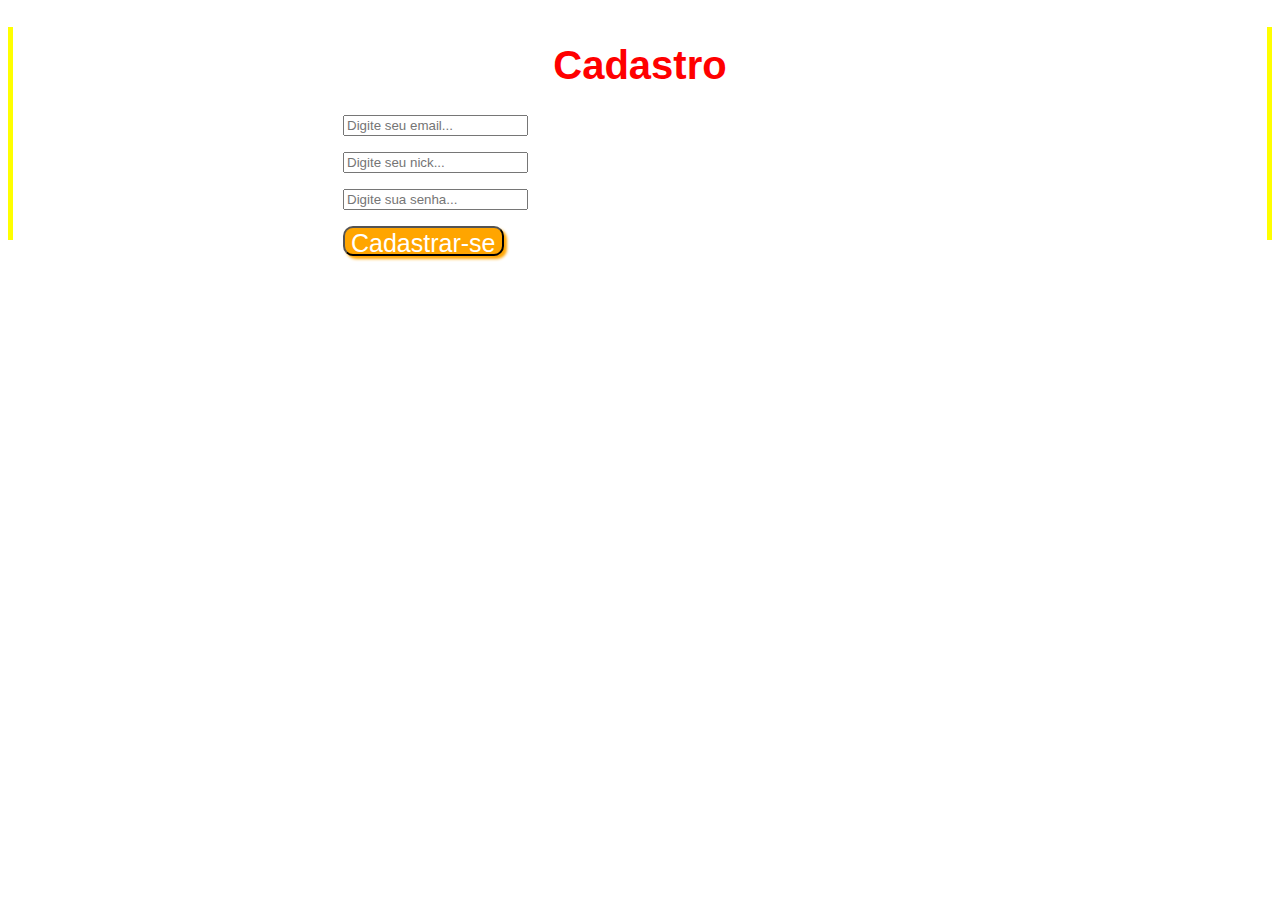
==== cadastrar.html @ 64a8ae8e "Add files via upload" ====
<!DOCTYPE html>
<?php include("back-end.php");?>
<html>
  <head>
    <meta charset="utf-8">
    <meta name="viewport" content="width=device-width, initial-scale=1.0">
   <link rel="stylesheet" href="back-end.php">
   <link rel="stylesheet" href="cadastrar-entrar.css">


    </head>
<body>
<main>
    <div class="sobre">

        <div class="login">

        <h1>Cadastro</h1>
            <form name="f_cad" action="back-end.php" method="get">
                <p><input type="text" id="email"placeholder="Digite seu email..."></p>
                <p><input type="text" id="nome-usuario"placeholder="Digite seu nick..."></p>
                <p><input type="text" id="nome-senha" placeholder="Digite sua senha..."></p>
                    <button id="botao-cadastro" type="submit">Cadastrar-se</button>

</main>
    </div>
    </div>
<script type="text/javascrip" src="cadastrar.js"></script>

</script>
</body>
</html>
---- cadastrar-entrar.css ----
body{
  background-image: url("imgs/fundo-mario.jpg");
  background-repeat: no-repeat;
  background-size: cover;
  background-position: center;
  background-attachment:fixed;

  border-left: 5px solid yellow;
  border-right: 5px solid yellow;
  font-family: 'Poppins', sans-serif;

}
.sobre{
  background-color: #ffffffbe;
  border: transparent;
  position: relative;
  top: 1em;
  margin-left: 330px;
  margin-right: 330px;

}
h1{
  font-size: 40px;
  text-align: center;
  color: red;
}
.texto{
font-size: 25px;
text-align: center;
color: black;
margin-left: 50px;
margin-right: 50px;
}
.fases{
  text-align: center;
  font-size: 30px;
  color: yellow;
  margin-left: 150px;
  margin-right: 150px;
}

#nome-usuario{

}
#nome-senha{

}
#email{

}
#botao-entrar{
  border-radius: 10px;
  height:30px;
  color:#FFFFFF;
  background-color: yellow;
  font-size: 25px;
  box-shadow: 3px 3px 3px  yellow;
  padding: center;
  text-align: center;
}
#botao-cadastro{
  border-radius: 10px;
  height:30px;
  color:#FFFFFF;
  background-color: orange;
  font-size: 25px;
  box-shadow: 3px 3px 3px orange;
  padding: center;
  text-align: center;
}
a{
  border-radius: 10px;
  height:30px;
  color:#FFFFFF;
  background-color: blue;
  font-size: 25px;
  box-shadow: 3px 3px 3px blue;
  padding: center;
  text-align: center;
}
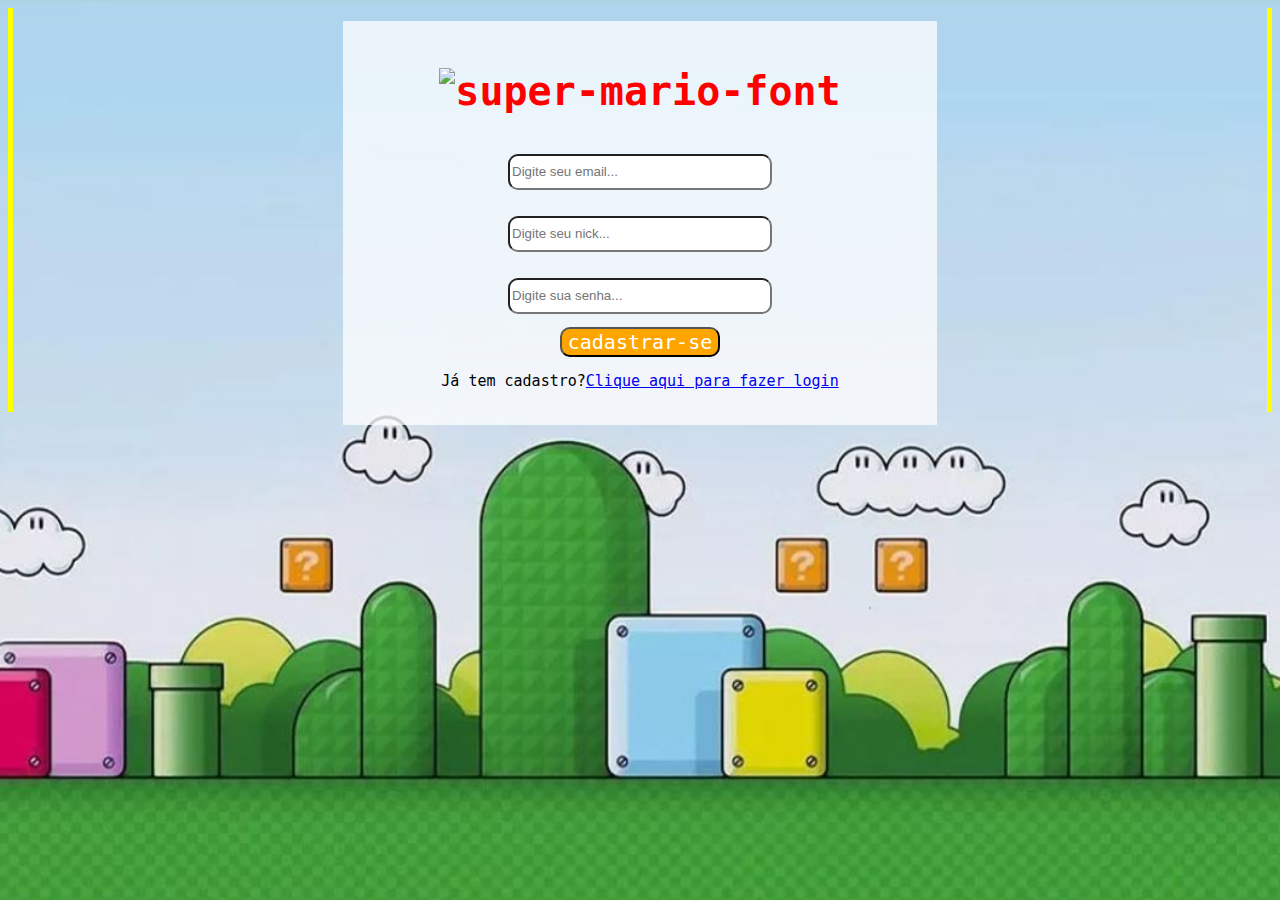
==== commit 97f29df6: "Mudando css alterado" ====
--- a/cadastrar.html
+++ b/cadastrar.html
@@ -1,13 +1,11 @@
 <!DOCTYPE html>
-<?php include("back-end.php");?>
 <html>
   <head>
     <meta charset="utf-8">
     <meta name="viewport" content="width=device-width, initial-scale=1.0">
+    
    <link rel="stylesheet" href="back-end.php">
    <link rel="stylesheet" href="cadastrar-entrar.css">
-
-
     </head>
 <body>
 <main>
@@ -15,13 +13,15 @@
 
         <div class="login">
 
-        <h1>Cadastro</h1>
+        <h1><img src="https://fontmeme.com/permalink/191116/fc6c9fb09498f426f5afa035cb7dc950.png" alt="super-mario-font"></h1>
             <form name="f_cad" action="back-end.php" method="get">
-                <p><input type="text" id="email"placeholder="Digite seu email..."></p>
-                <p><input type="text" id="nome-usuario"placeholder="Digite seu nick..."></p>
-                <p><input type="text" id="nome-senha" placeholder="Digite sua senha..."></p>
-                    <button id="botao-cadastro" type="submit">Cadastrar-se</button>
-
+                <div id="centro">
+                    <p><input type="email" id="email"placeholder="Digite seu email..." name="email"></p>
+                    <p><input type="text" name="nome-usuario"id="nome-usuario"placeholder="Digite seu nick..."></p>
+                    <p><input type="password" name="nome-senha"id="nome-senha" placeholder="Digite sua senha..."></p>
+                        <button id="botao-cadastro" type="submit">cadastrar-se</button>
+                        <p id="msg">Já tem cadastro?<a href="entrar.html">Clique aqui para fazer login</a></p>
+                </div>
 </main>
     </div>
     </div>
--- a/cadastrar-entrar.css
+++ b/cadastrar-entrar.css
@@ -1,5 +1,5 @@
 body{
-  background-image: url("imgs/fundo-mario.jpg");
+  background-image: url("imgs/fundo-mario.JPG");
   background-repeat: no-repeat;
   background-size: cover;
   background-position: center;
@@ -7,7 +7,7 @@
 
   border-left: 5px solid yellow;
   border-right: 5px solid yellow;
-  font-family: 'Poppins', sans-serif;
+  font-family: monospace;
 
 }
 .sobre{
@@ -17,7 +17,7 @@
   top: 1em;
   margin-left: 330px;
   margin-right: 330px;
-
+  padding: 20px;
 }
 h1{
   font-size: 40px;
@@ -40,22 +40,27 @@
 }
 
 #nome-usuario{
-
+  border-radius: 10px;
+  height: 30px;
+  width: 20vw;
 }
 #nome-senha{
-
+  border-radius: 10px;
+  height: 30px;
+  width: 20vw;
 }
 #email{
-
+  border-radius: 10px;
+  height: 30px;
+  width: 20vw;
 }
 #botao-entrar{
   border-radius: 10px;
   height:30px;
   color:#FFFFFF;
-  background-color: yellow;
-  font-size: 25px;
-  box-shadow: 3px 3px 3px  yellow;
-  padding: center;
+  background-color:orange;
+  font-size: 20px;
+  font-family: monospace;
   text-align: center;
 }
 #botao-cadastro{
@@ -63,18 +68,16 @@
   height:30px;
   color:#FFFFFF;
   background-color: orange;
-  font-size: 25px;
-  box-shadow: 3px 3px 3px orange;
-  padding: center;
+  font-size: 20px;
+  font-family: monospace;
   text-align: center;
 }
-a{
-  border-radius: 10px;
-  height:30px;
-  color:#FFFFFF;
-  background-color: blue;
-  font-size: 25px;
-  box-shadow: 3px 3px 3px blue;
-  padding: center;
-  text-align: center;
+#centro{
+  display: flex;
+  flex-direction: column;
+  align-items: center;
 }
+
+#msg{
+  font-size: 15px;
+}
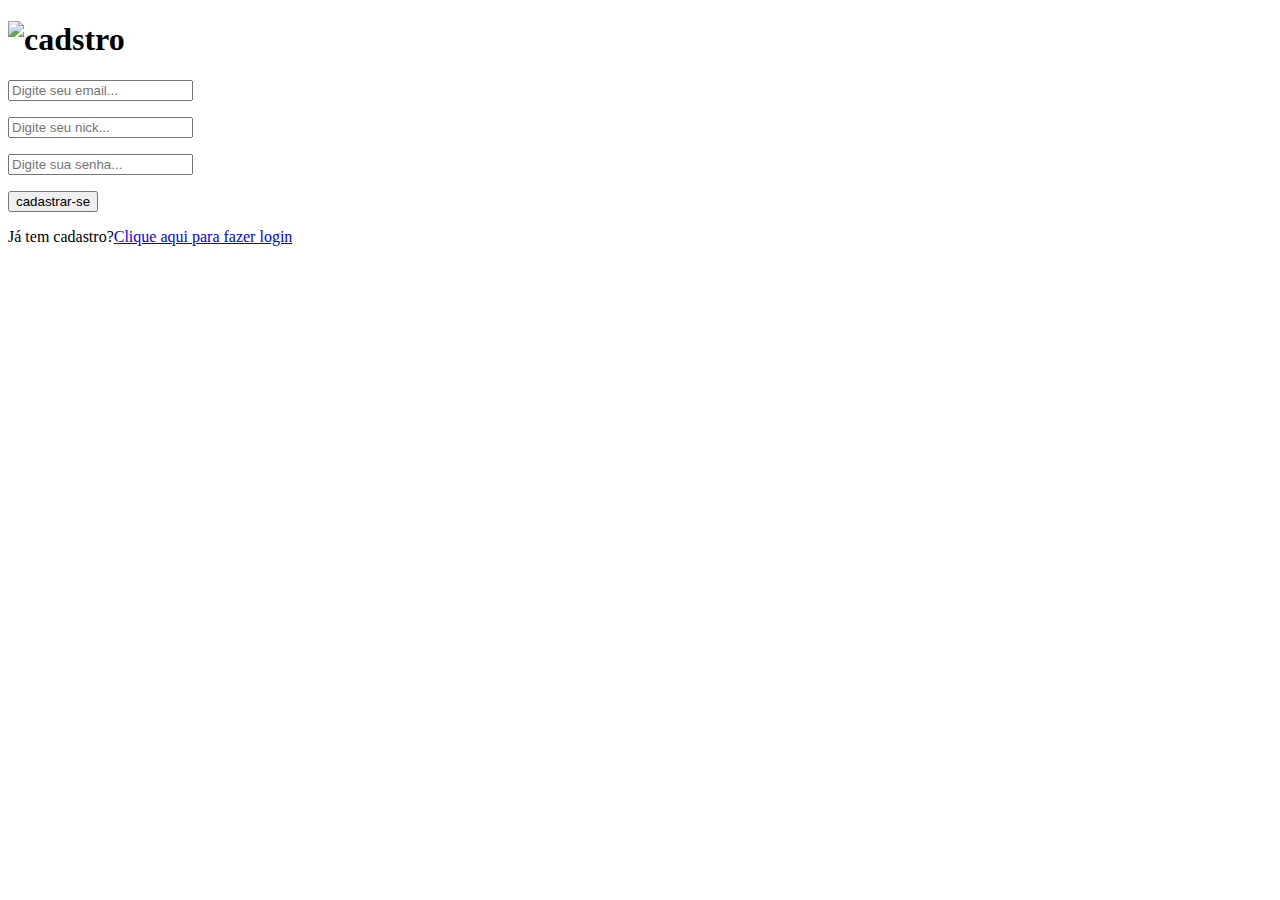
==== commit fe8e4cea: "alterações giovana" ====
--- a/cadastrar.html
+++ b/cadastrar.html
@@ -1,32 +1,29 @@
 <!DOCTYPE html>
 <html>
   <head>
+    <title>Cadastro</title>
     <meta charset="utf-8">
     <meta name="viewport" content="width=device-width, initial-scale=1.0">
-    
-   <link rel="stylesheet" href="back-end.php">
-   <link rel="stylesheet" href="cadastrar-entrar.css">
-    </head>
+    <link rel="stylesheet" href="back-end.php">
+    <link rel="stylesheet" href="css/cadastrar-entrar.css">
+    <link rel="icon" type="imagem/png" href="imgs/icone.png">
+  </head>
 <body>
-<main>
+  <main>
     <div class="sobre">
-
-        <div class="login">
-
-        <h1><img src="https://fontmeme.com/permalink/191116/fc6c9fb09498f426f5afa035cb7dc950.png" alt="super-mario-font"></h1>
+      <div class="login">
+          <div id="centro">
+            <h1><img src="imgs/cadastro.png" alt="cadstro" id="cadastro"></h1>
             <form name="f_cad" action="back-end.php" method="get">
-                <div id="centro">
-                    <p><input type="email" id="email"placeholder="Digite seu email..." name="email"></p>
-                    <p><input type="text" name="nome-usuario"id="nome-usuario"placeholder="Digite seu nick..."></p>
-                    <p><input type="password" name="nome-senha"id="nome-senha" placeholder="Digite sua senha..."></p>
-                        <button id="botao-cadastro" type="submit">cadastrar-se</button>
-                        <p id="msg">Já tem cadastro?<a href="entrar.html">Clique aqui para fazer login</a></p>
-                </div>
-</main>
+              <p><input type="email" id="email"placeholder="Digite seu email..." name="email"></p>
+              <p><input type="text" name="nome-usuario"id="nome-usuario"placeholder="Digite seu nick..."></p>
+              <p><input type="password" name="nome-senha"id="nome-senha" placeholder="Digite sua senha..."></p>
+              <button id="botao-cadastro" type="submit">cadastrar-se</button>
+              <p id="msg">Já tem cadastro?<a href="entrar.html">Clique aqui para fazer login</a></p>
+            </form>
+          </div>
+      </div>
     </div>
-    </div>
-<script type="text/javascrip" src="cadastrar.js"></script>
-
-</script>
+  </main>
 </body>
 </html>
